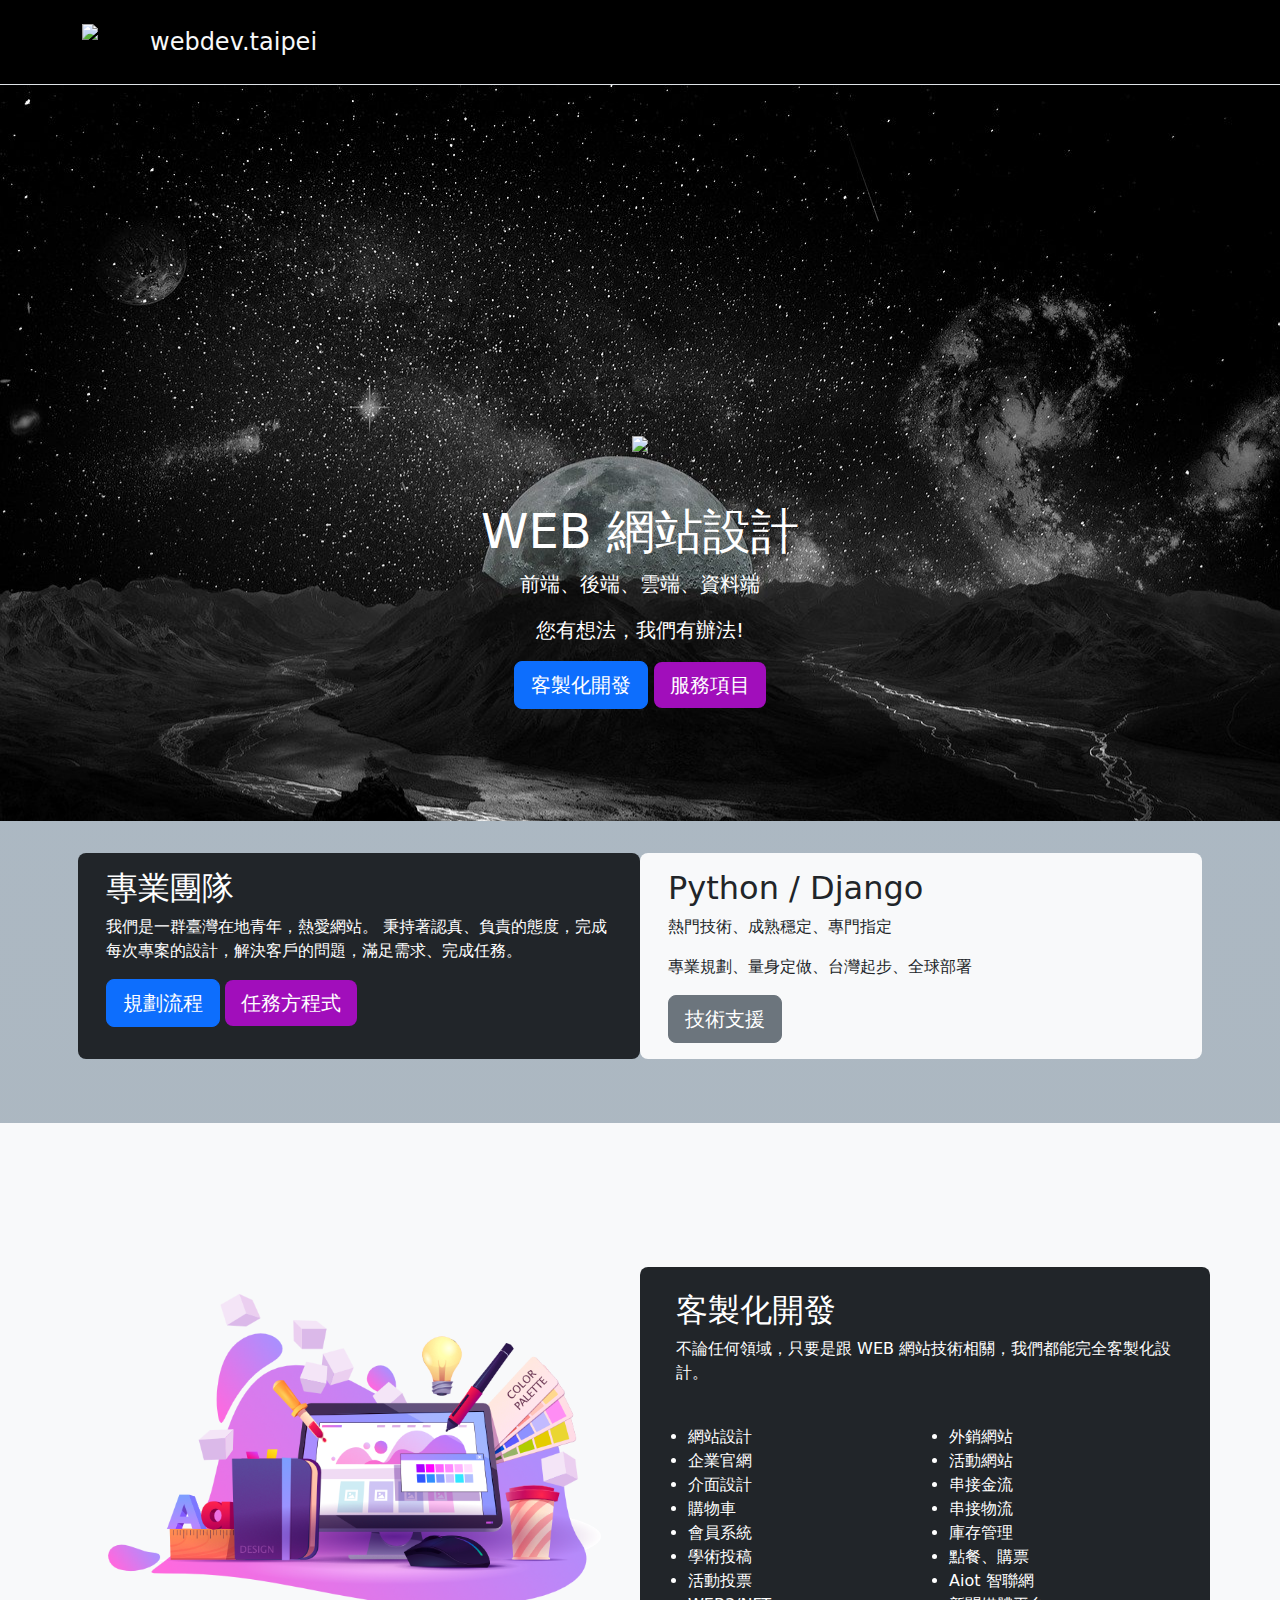
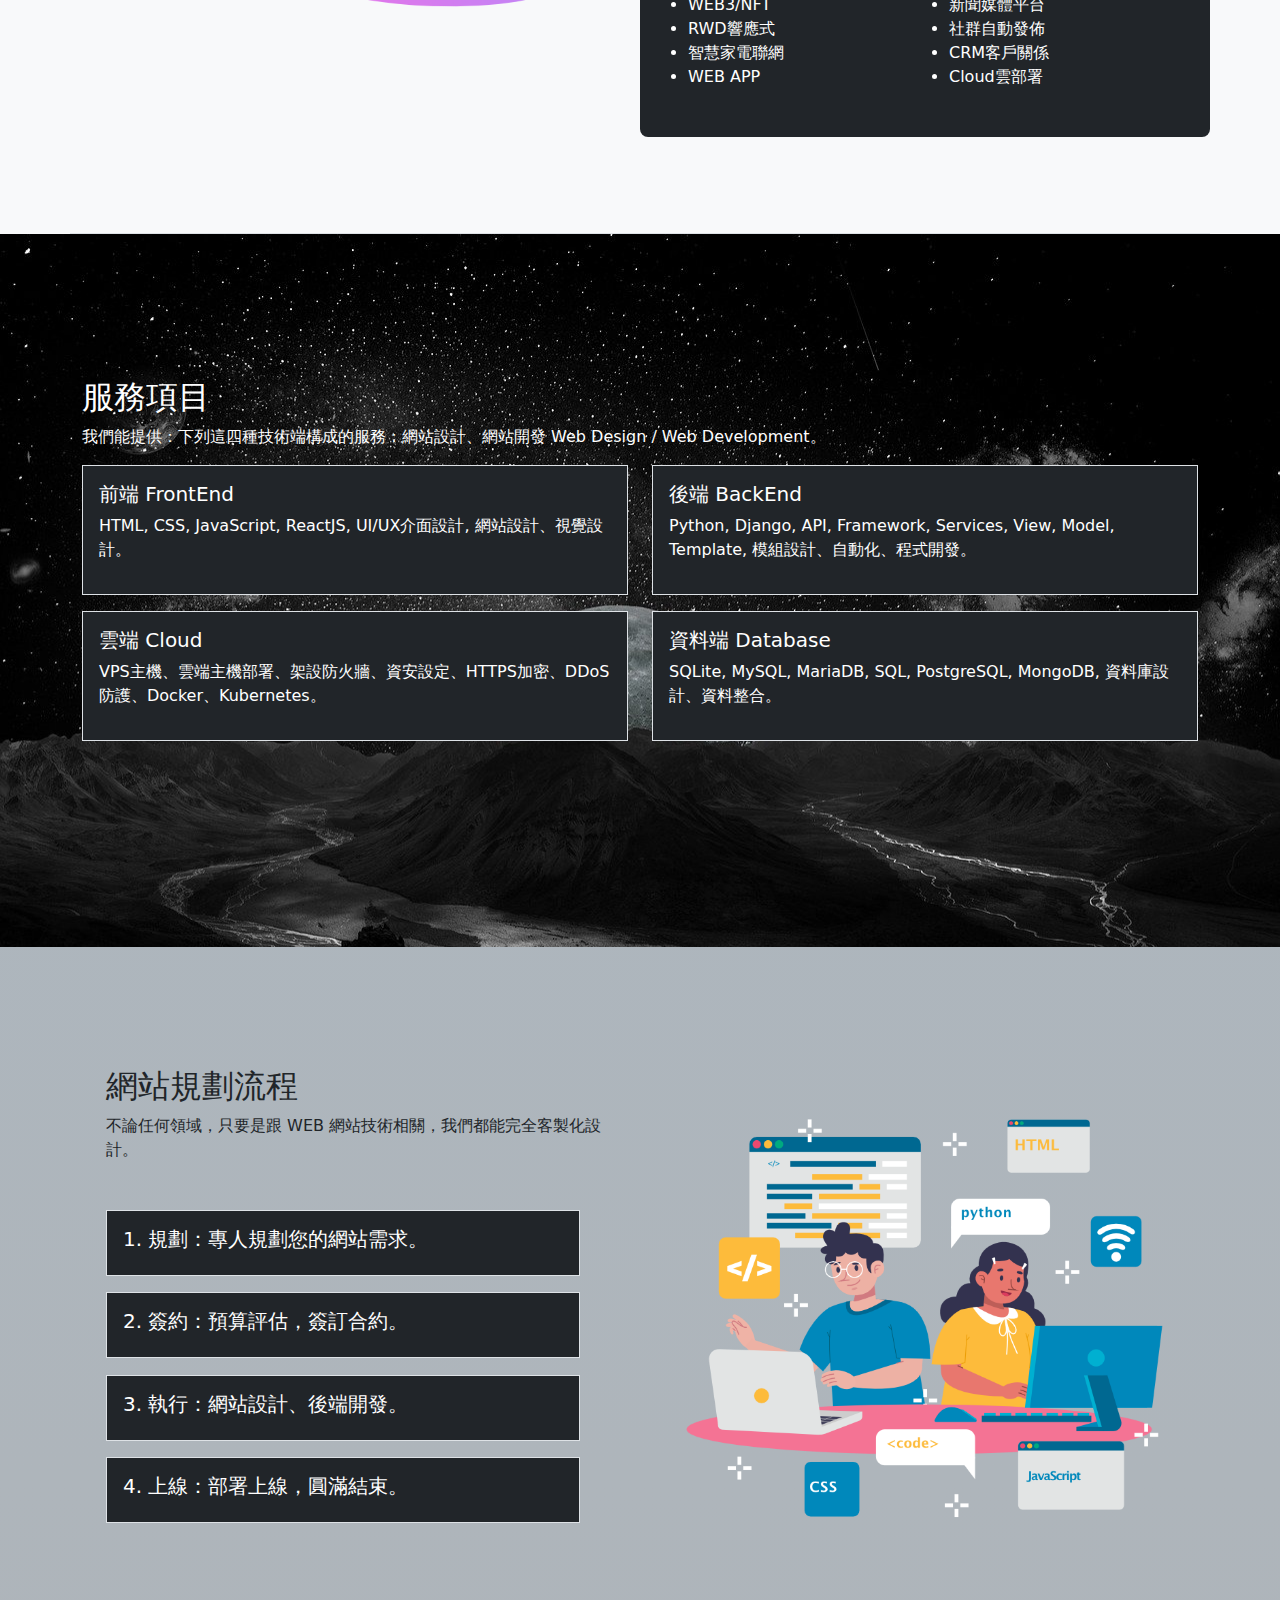
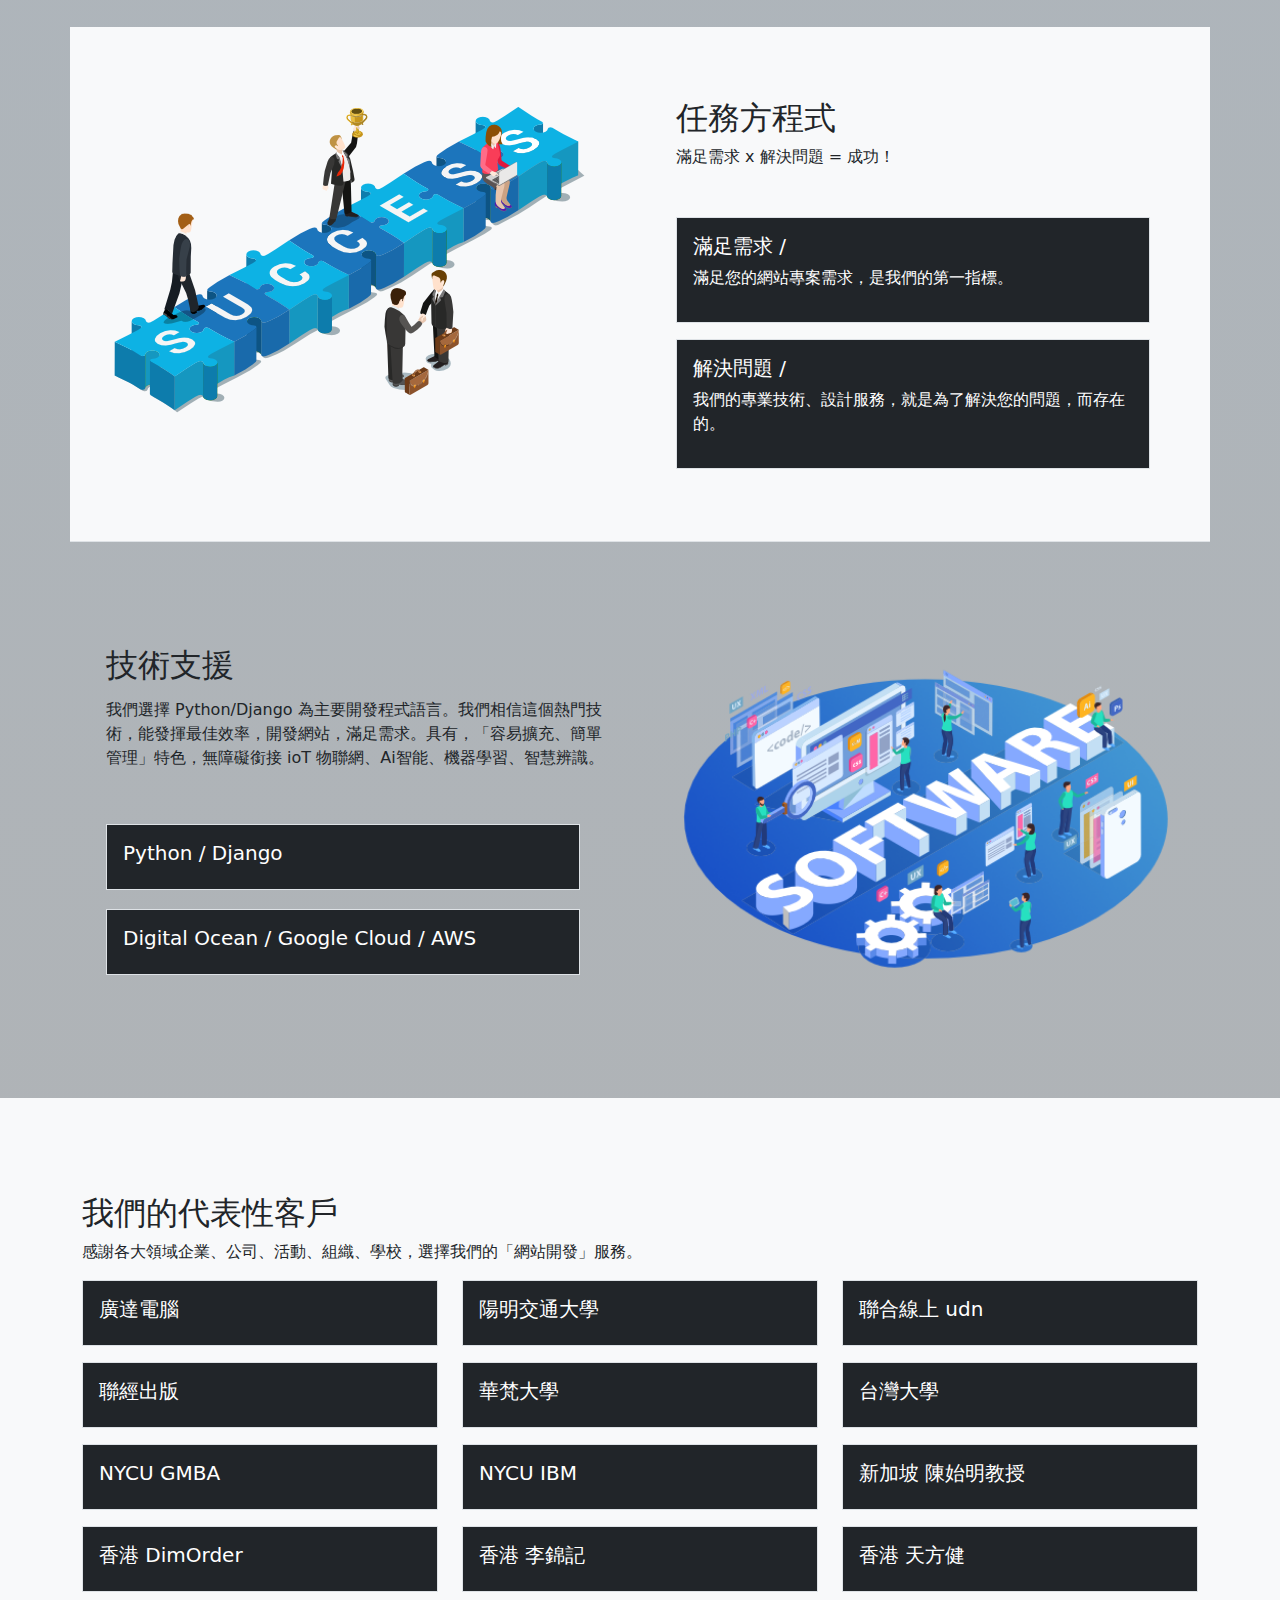
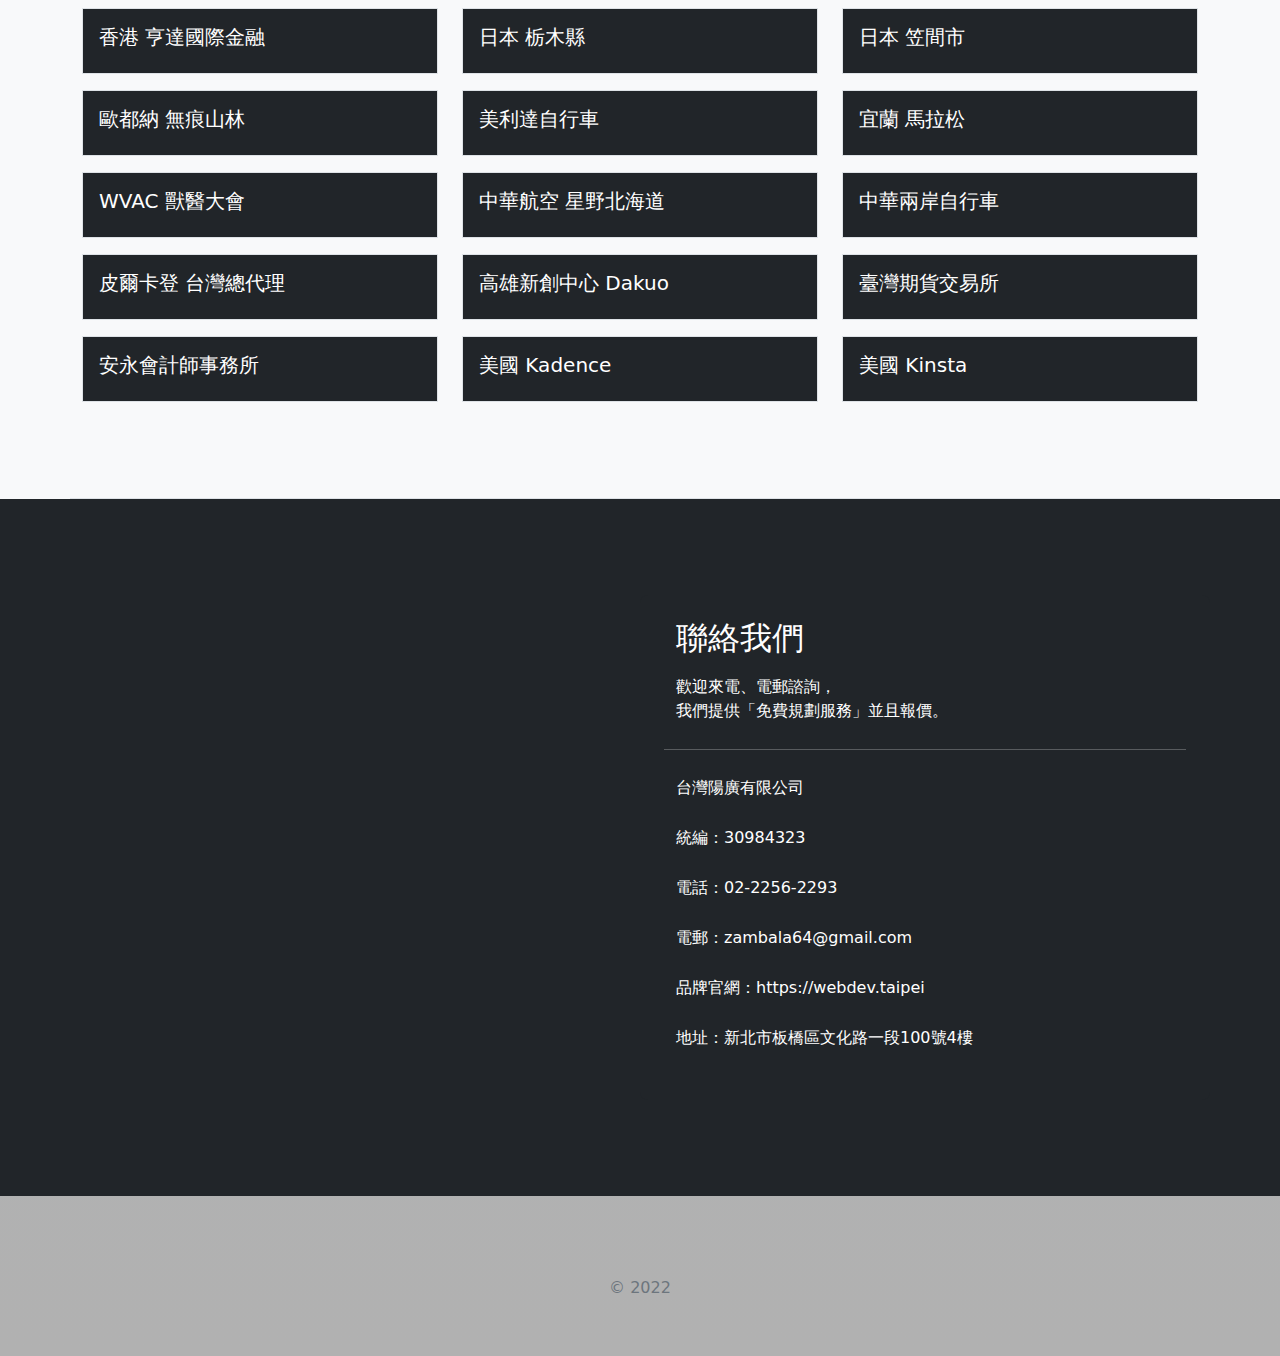
==== index copy.html @ ecb78aa6 "test" ====
<!DOCTYPE html>
<html lang="en">

<head>
    <meta charset="utf-8" />
    <title>Web Design、Web Developement 網站設計、網站開發 | webdev.taipei | 台灣-新北市-板橋區</title>
    <meta name="viewport" content="width=device-width, initial-scale=1.0">
    <meta content="網站設計：前端、後端、雲端、資料端。我們是一群臺灣在地青年，熱愛網站。 秉持著認真、負責的態度，完成每次專案的設計，解決客戶的問題，滿足需求、完成任務。" name="description" />
    <meta content="webdev.taipei" name="James Lai" />
    <!-- App favicon -->
    <link rel="shortcut icon" href="images/favicon.ico">
    <link rel="apple-touch-icon" sizes="180x180" href="image/apple-touch-icon.png">
    <link rel="icon" type="image/png" sizes="32x32" href="image/favicon-32x32.png">
    <link rel="icon" type="image/png" sizes="16x16" href="image/favicon-16x16.png">
    <link rel="manifest" href="site.webmanifest">
    <link rel="mask-icon" href="safari-pinned-tab.svg" color="#5bbad5">
    <meta name="msapplication-TileColor" content="#da532c">
    <meta name="theme-color" content="#ffffff">

    <!-- third party css -->
    <link href="css/bootstrap.css" rel="stylesheet" type="text/css" />
    <!-- third party css end -->
    <link href="css/custome.css" rel="stylesheet" type="text/css" />

    
</head>

<body class="">
    <!-- Begin page -->
    <div class="">
        <div class="container-fluid bk border-bottom py-4">
          <header class="container text-bg-dark bg-transparent">
            <a href="/" class="d-flex  text-decoration-none">
              <img src="images/w-logo.svg" width="60" />
              <span class="fs-4 text-light ps-2">webdev.taipei</span>
            </a>
          </header>
        </div>
    
        <div class="container-fluid p-0 ">
          <div class="head-bk py-5">
            <div class="py-5 h-100 head-img rounded-3 text-bg-dark bg-transparent mb-3 align-items-center" >         
              <div class="col-md-12 text-center">
                <div style="height:250px ;"></div>
                <img src="images/w-logo.svg" width="260" />
                <h1 class="display-5 fw-normal mt-5">WEB 網站設計</h1>
                <p class="fs-5 ">前端、後端、雲端、資料端</p>
                <p class="fs-5">您有想法，我們有辦法!</p>
                <a class="btn btn-primary btn-lg" type="">客製化開發</a>
                <a class="btn btn-purple btn-lg" type="">服務項目</a>
              </div>
            </div>
          </div>
        </div>
        
        <div class="container pt-3 pb-3">
          <div class="row p-2 mt-2 align-items-md-stretch pb-5">
            <div class="col-md-6 text-bg-dark rounded-3">
              <div class="h-100 p-3 " style="--bs-bg-opacity: .9;">
                <h2 class="fw-light">專業團隊</h2>
                <p>我們是一群臺灣在地青年，熱愛網站。
                  秉持著認真、負責的態度，完成每次專案的設計，解決客戶的問題，滿足需求、完成任務。</p>
                  <a class="btn btn-primary btn-lg" type="">規劃流程</a>
                  <a class="btn btn-purple btn-lg" type="">任務方程式</a>
              </div>
            </div>
            <div class="col-md-6 bg-light rounded-3">
              <div class="h-100 p-3">
                <h2 class="fw-light">Python / Django</h2>
                <p>熱門技術、成熟穩定、專門指定</p>
                <p>專業規劃、量身定做、台灣起步、全球部署</p>
                <a class="btn btn-secondary btn-lg" type="">技術支援</a>
              </div>
            </div>
            
          </div>
        </div>

        <div class="container-fluid bg-light pt-5">
          <div class="container">
            <div class="row align-items-md-stretch border-bottom pt-5 pb-5" style="margin-bottom: 0px;">
              <div class="col-md-6 pt-5 pb-5">
                <div class="h-100 p-4 rounded-3">
                  <img src="images/webdev-taipei-main-image.png" class="img-fluid" />
                </div>
              </div>
              <div class="col-md-6 pt-5 pb-5">
                <div class="h-100 p-4 text-bg-dark rounded-3 row">
                  <h2 class="text-bg-dark fw-light">客製化開發</h2>
                  <p>不論任何領域，只要是跟 WEB 網站技術相關，我們都能完全客製化設計。</p>
                  <div class="col-6 p-4">
                    <ul class="list-group">
                      <li>網站設計</li>
                      <li>企業官網</li>
                      <li>介面設計</li>
                      <li>購物車</li>
                      <li>會員系統</li>
                      <li>學術投稿</li>
                      <li>活動投票</li>
                      <li>WEB3/NFT</li>
                      <li>RWD響應式</li>
                      <li>智慧家電聯網</li>
                      <li>WEB APP</li>
                    </ul>
                  </div>
                  <div class="col-6 p-4">
                    <ul class="list-group">
                      <li>外銷網站</li>
                      <li>活動網站</li>
                      <li>串接金流</li>
                      <li>串接物流</li>
                      <li>庫存管理</li>
                      <li>點餐、購票</li>
                      <li>Aiot 智聯網</li>
                      <li>新聞媒體平台</li>
                      <li>社群自動發佈</li>
                      <li>CRM客戶關係</li>
                      <li>Cloud雲部署</li>
                    </ul>
                  </div>
                </div>
              </div>
            </div>
          </div>
        </div>

        <div class="container-fluid bk2">
          <div class="container pb-5 pt-5">
            <div class="row align-items-md-stretch pb-5" style="margin-bottom: 110px;">
              <div class="text-bg-dark pt-5 bg-transparent">
                <h2 class="mt-5 fw-light">服務項目</h2>
                <p>我們能提供：下列這四種技術端構成的服務：網站設計、網站開發 Web Design / Web Development。</p>
                <div class="row gy-3">
                  <div class="col-md-6">
                  <div class="p-3 border text-bg-dark">
                    <h5 class="fw-light">前端 FrontEnd</h5>
                    <p class="">HTML, CSS, JavaScript,
                      ReactJS, UI/UX介面設計,
                      網站設計、視覺設計。</p>
                  </div>
                  </div>
                  <div class="col-md-6">
                    <div class="p-3 border text-bg-dark">
                    <h5 class="fw-light">後端 BackEnd</h5>
                    <p class="">Python, Django, API, Framework, Services, View, Model, Template, 模組設計、自動化、程式開發。</p>
                    </div>
                  </div>
                  <div class="col-md-6">
                    <div class="p-3 border text-bg-dark">
                    <h5 class="fw-light">雲端 Cloud</h5>
                    <p class="">VPS主機、雲端主機部署、架設防火牆、資安設定、HTTPS加密、DDoS防護、Docker、Kubernetes。</p>
                    </div>
                  </div>
                  <div class="col-md-6">
                    <div class="p-3 border text-bg-dark">
                    <h5 class="fw-light">資料端 Database</h5>
                    <p class="">SQLite, MySQL, MariaDB, SQL, PostgreSQL, MongoDB, 資料庫設計、資料整合。</p>
                    </div>
                  </div>
                </div>
                
              </div>
              
            </div>
          </div>
        </div>

        <div class="container pt-5">
          <div class="row align-items-md-stretch  mt-5" style="margin-bottom: 80px;">
            <div class="col-md-6  ">
              <div class="h-100 p-4 bg-transparent rounded-3 row">
                <h2 class="fw-light">網站規劃流程</h2>
                <p>不論任何領域，只要是跟 WEB 網站技術相關，我們都能完全客製化設計。</p>
                <div class="row gy-3">
                  <div class="col-12">
                  <div class="p-3 border text-bg-dark">
                    <h5 class="">1. 規劃：專人規劃您的網站需求。</h5>
                  </div>
                  </div>
                  <div class="col-12">
                    <div class="p-3 border text-bg-dark">
                    <h5 class="">2. 簽約：預算評估，簽訂合約。</h5>
                    </div>
                  </div>
                  <div class="col-12">
                    <div class="p-3 border text-bg-dark">
                    <h5 class="">3. 執行：網站設計、後端開發。</h5>
                    </div>
                  </div>
                  <div class="col-12">
                    <div class="p-3 border text-bg-dark">
                    <h5 class="">4. 上線：部署上線，圓滿結束。</h5>
                    </div>
                  </div>
                </div>
              </div>
            </div>
            <div class="col-md-6 pt-5 ">
              <div class=" p-4 rounded-3 row">
                <img src="images/process.png" class="img-fluid" />
              </div>
            </div>
          </div>
        </div>

        <div class="container bg-light">
          <div class="row align-items-md-stretch border-bottom  " style="margin-bottom: 80px;">
            <div class="col-md-6 pt-5 pb-5">
              <div class="h-100 p-4 rounded-3">
                <img src="images/success.png" class="img-fluid" />
                
              </div>
            </div>
            <div class="col-md-6 pt-5 pb-5">
              <div class="h-100 p-4 bg-transparent rounded-3 row">
                <h2 class="fw-light">任務方程式</h2>
                <p>滿足需求 x 解決問題 = 成功！</p>
                <div class="row gy-3">
                  <div class="col-12">
                  <div class="p-3 border text-bg-dark">
                    <h5 class="">滿足需求 /</h5>
                    <p>滿足您的網站專案需求，是我們的第一指標。</p>
                  </div>
                  </div>
                  <div class="col-12">
                    <div class="p-3 border text-bg-dark">
                      <h5 class="">解決問題 /</h5>
                      <p>我們的專業技術、設計服務，就是為了解決您的問題，而存在的。</p>
                    </div>
                  </div>
                  
                </div>
                
              </div>
            </div>
          </div>
        </div>

        <div class="container">
          <div class="row align-items-md-stretch pb-5" style="margin-bottom: 0px;">
            <div class="col-md-6  ">
              <div class="h-100 p-4 bg-transparent rounded-3 row">
                <h2 class="fw-light ">技術支援</h2>
                <p>我們選擇 Python/Django 為主要開發程式語言。我們相信這個熱門技術，能發揮最佳效率，開發網站，滿足需求。具有，「容易擴充、簡單管理」特色，無障礙銜接 ioT 物聯網、Ai智能、機器學習、智慧辨識。</p>
                <div class="row gy-3">
                  <div class="col-12">
                  <div class="p-3 border text-bg-dark">
                    <h5 class="">Python / Django</h5>
                  </div>
                  </div>
                  <div class="col-12">
                    <div class="p-3 border text-bg-dark">
                    <h5 class="">Digital Ocean / Google Cloud / AWS</h5>
                    </div>
                  </div>
                </div>
              </div>
            </div>
            <div class="col-md-6">
              <div class="h-100 p-4 rounded-3 row">
                <img src="images/app.png" class="img-fluid" />
              </div>
            </div>
          </div>
        </div>

        <div class="container-fluid bg-light">
          <div class="container">
            <div class="row align-items-md-stretch border-bottom mt-5 pt-5 pb-5" style="margin-bottom: 0px;">
              <div class="pt-5 pb-5">
                <h2 class="fw-light">我們的代表性客戶</h2>
                <p>感謝各大領域企業、公司、活動、組織、學校，選擇我們的「網站開發」服務。</p>
                <div class="row gy-3">
                  <div class="col-md-4">
                  <div class="p-3 border text-bg-dark">
                    <h5 class="fw-light">廣達電腦</h5>
                  </div>
                  </div>
                  <div class="col-md-4">
                    <div class="p-3 border text-bg-dark">
                    <h5 class="fw-light">陽明交通大學</h5>
                    </div>
                  </div>
                  <div class="col-md-4">
                    <div class="p-3 border text-bg-dark">
                    <h5 class="fw-light">聯合線上 udn</h5>
                    </div>
                  </div>
                  <div class="col-md-4">
                    <div class="p-3 border text-bg-dark">
                    <h5 class="fw-light">聯經出版</h5>
                    </div>
                  </div>
                  <div class="col-md-4">
                    <div class="p-3 border text-bg-dark">
                    <h5 class="fw-light">華梵大學</h5>
                    </div>
                  </div>
                  <div class="col-md-4">
                    <div class="p-3 border text-bg-dark">
                    <h5 class="fw-light">台灣大學</h5>
                    </div>
                  </div>
                  <div class="col-md-4">
                    <div class="p-3 border text-bg-dark">
                    <h5 class="fw-light">NYCU GMBA</h5>
                    </div>
                  </div>
                  <div class="col-md-4">
                    <div class="p-3 border text-bg-dark">
                    <h5 class="fw-light">NYCU IBM</h5>
                    </div>
                  </div>
                  <div class="col-md-4">
                    <div class="p-3 border text-bg-dark">
                    <h5 class="fw-light">新加坡 陳始明教授</h5>
                    </div>
                  </div>
                  <div class="col-md-4">
                    <div class="p-3 border text-bg-dark">
                    <h5 class="fw-light">香港 DimOrder</h5>
                    </div>
                  </div>
                  <div class="col-md-4">
                    <div class="p-3 border text-bg-dark">
                    <h5 class="fw-light">香港 李錦記</h5>
                    </div>
                  </div>
                  <div class="col-md-4">
                    <div class="p-3 border text-bg-dark">
                    <h5 class="fw-light">香港 天方健</h5>
                    </div>
                  </div>
                  <div class="col-md-4">
                    <div class="p-3 border text-bg-dark">
                    <h5 class="fw-light">香港 亨達國際金融</h5>
                    </div>
                  </div>
                  <div class="col-md-4">
                    <div class="p-3 border text-bg-dark">
                    <h5 class="fw-light">日本 栃木縣</h5>
                    </div>
                  </div>
                  <div class="col-md-4">
                    <div class="p-3 border text-bg-dark">
                    <h5 class="fw-light">日本 笠間市</h5>
                    </div>
                  </div>
                  <div class="col-md-4">
                    <div class="p-3 border text-bg-dark">
                    <h5 class="fw-light">歐都納 無痕山林</h5>
                    </div>
                  </div>
                  <div class="col-md-4">
                    <div class="p-3 border text-bg-dark">
                    <h5 class="fw-light">美利達自行車</h5>
                    </div>
                  </div>
                  <div class="col-md-4">
                    <div class="p-3 border text-bg-dark">
                    <h5 class="fw-light">宜蘭 馬拉松</h5>
                    </div>
                  </div>
                  <div class="col-md-4">
                    <div class="p-3 border text-bg-dark">
                    <h5 class="fw-light">WVAC 獸醫大會</h5>
                    </div>
                  </div>
                  <div class="col-md-4">
                    <div class="p-3 border text-bg-dark">
                    <h5 class="fw-light">中華航空 星野北海道</h5>
                    </div>
                  </div>
                  <div class="col-md-4">
                    <div class="p-3 border text-bg-dark">
                    <h5 class="fw-light">中華兩岸自行車</h5>
                    </div>
                  </div>
                  <div class="col-md-4">
                    <div class="p-3 border text-bg-dark">
                    <h5 class="fw-light">皮爾卡登 台灣總代理</h5>
                    </div>
                  </div>
                  <div class="col-md-4">
                    <div class="p-3 border text-bg-dark">
                    <h5 class="fw-light">高雄新創中心 Dakuo</h5>
                    </div>
                  </div>
                  <div class="col-md-4">
                    <div class="p-3 border text-bg-dark">
                    <h5 class="fw-light">臺灣期貨交易所</h5>
                    </div>
                  </div>
                  <div class="col-md-4">
                    <div class="p-3 border text-bg-dark">
                    <h5 class="fw-light">安永會計師事務所</h5>
                    </div>
                  </div>
                  <div class="col-md-4">
                    <div class="p-3 border text-bg-dark">
                    <h5 class="fw-light">美國 Kadence</h5>
                    </div>
                  </div>
                  <div class="col-md-4">
                    <div class="p-3 border text-bg-dark">
                    <h5 class="fw-light">美國 Kinsta</h5>
                    </div>
                  </div>

                </div>
              </div>
              
            </div>
          </div>
        </div>

        <div class="container-fluid bg-dark ">
          <div class="container pt-5">
            <div class="row align-items-md-stretch pt-5 pb-5" style="margin-bottom: 80px;">
              <div class="col-md-6 pb-5">
                <div class="h-100 p-4 rounded-3">
                  <iframe src="https://www.google.com/maps/embed?pb=!1m18!1m12!1m3!1d7231.019329093031!2d121.45959756298215!3d25.016772212260022!2m3!1f0!2f0!3f0!3m2!1i1024!2i768!4f13.1!3m3!1m2!1s0x0%3A0x857e9217cb92c6e9!2sKarma.Taipei%20-%20Web%20Design!5e0!3m2!1sen!2stw!4v1661696825927!5m2!1sen!2stw" width="100%" height="450" style="border:0;" allowfullscreen="" loading="lazy" referrerpolicy="no-referrer-when-downgrade"></iframe>
                  
                  
                </div>
              </div>
              <div class="col-md-6 pb-5">
                <div class="h-100 p-4 text-bg-dark rounded-3 row">
                  <h2 class=" fw-light">聯絡我們</h2>
                  <p>歡迎來電、電郵諮詢，<br />我們提供「免費規劃服務」並且報價。</p>
                  <hr />
                  <p>台灣陽廣有限公司</p>
                  <p>統編：30984323</p>
                  
                  <p>電話：02-2256-2293</p>
                  <p>電郵：zambala64@gmail.com</p>
                  <p>品牌官網：https://webdev.taipei</p>
                  <p>地址：新北市板橋區文化路一段100號4樓</p>
                  
                  
                </div>
              </div>
            </div>
            
          </div>
        </div>
        
        <footer class="pb-2 mb-5 text-muted text-center ">
          &copy; 2022
        </footer>
        
    </div>
    <!-- END wrapper -->

    <!-- bundle -->
    <script src="js/bootstrap.bundle.min.js"></script>

</body>
</html>
---- css/custome.css ----
html,body {}
html{overflow-x:hidden;} 

body {
    font-size: 16px;
    background: linear-gradient(to top, #b1b1b1 0%, #abb9c5 100%);
}

test {

    background: #000000;
    background: linear-gradient(to top, #020522 0%, #04024600 100%);
}

.bk {
    background: #000000;
    
    background-size: cover;
    background-position: top center;
    background-repeat: no-repeat;
    
}

.bk2 {
    background-image: url('../images/moon-gfdb4b2421_1280.jpg');
    background-size: cover;
    background-position: top center;
    background-repeat: no-repeat;
    
    
}


.head-bk {
    background-image: url('../images/moon-gfdb4b2421_1280.jpg');
    background-size: cover;
    background-position: top center;
    background-repeat: no-repeat;
}

.head-imgs {
    background-image: url('../images/headimg-02s.jpg');
    background-size: cover;
    background-position: center;
}



.btn-purple {
    background-color: rgb(161, 14, 187);
    border: rgb(161, 14, 187);
    color: #fff;
}
.btn-purple:hover{
    background-color: rgb(124, 9, 147);
    color: #fff;
}
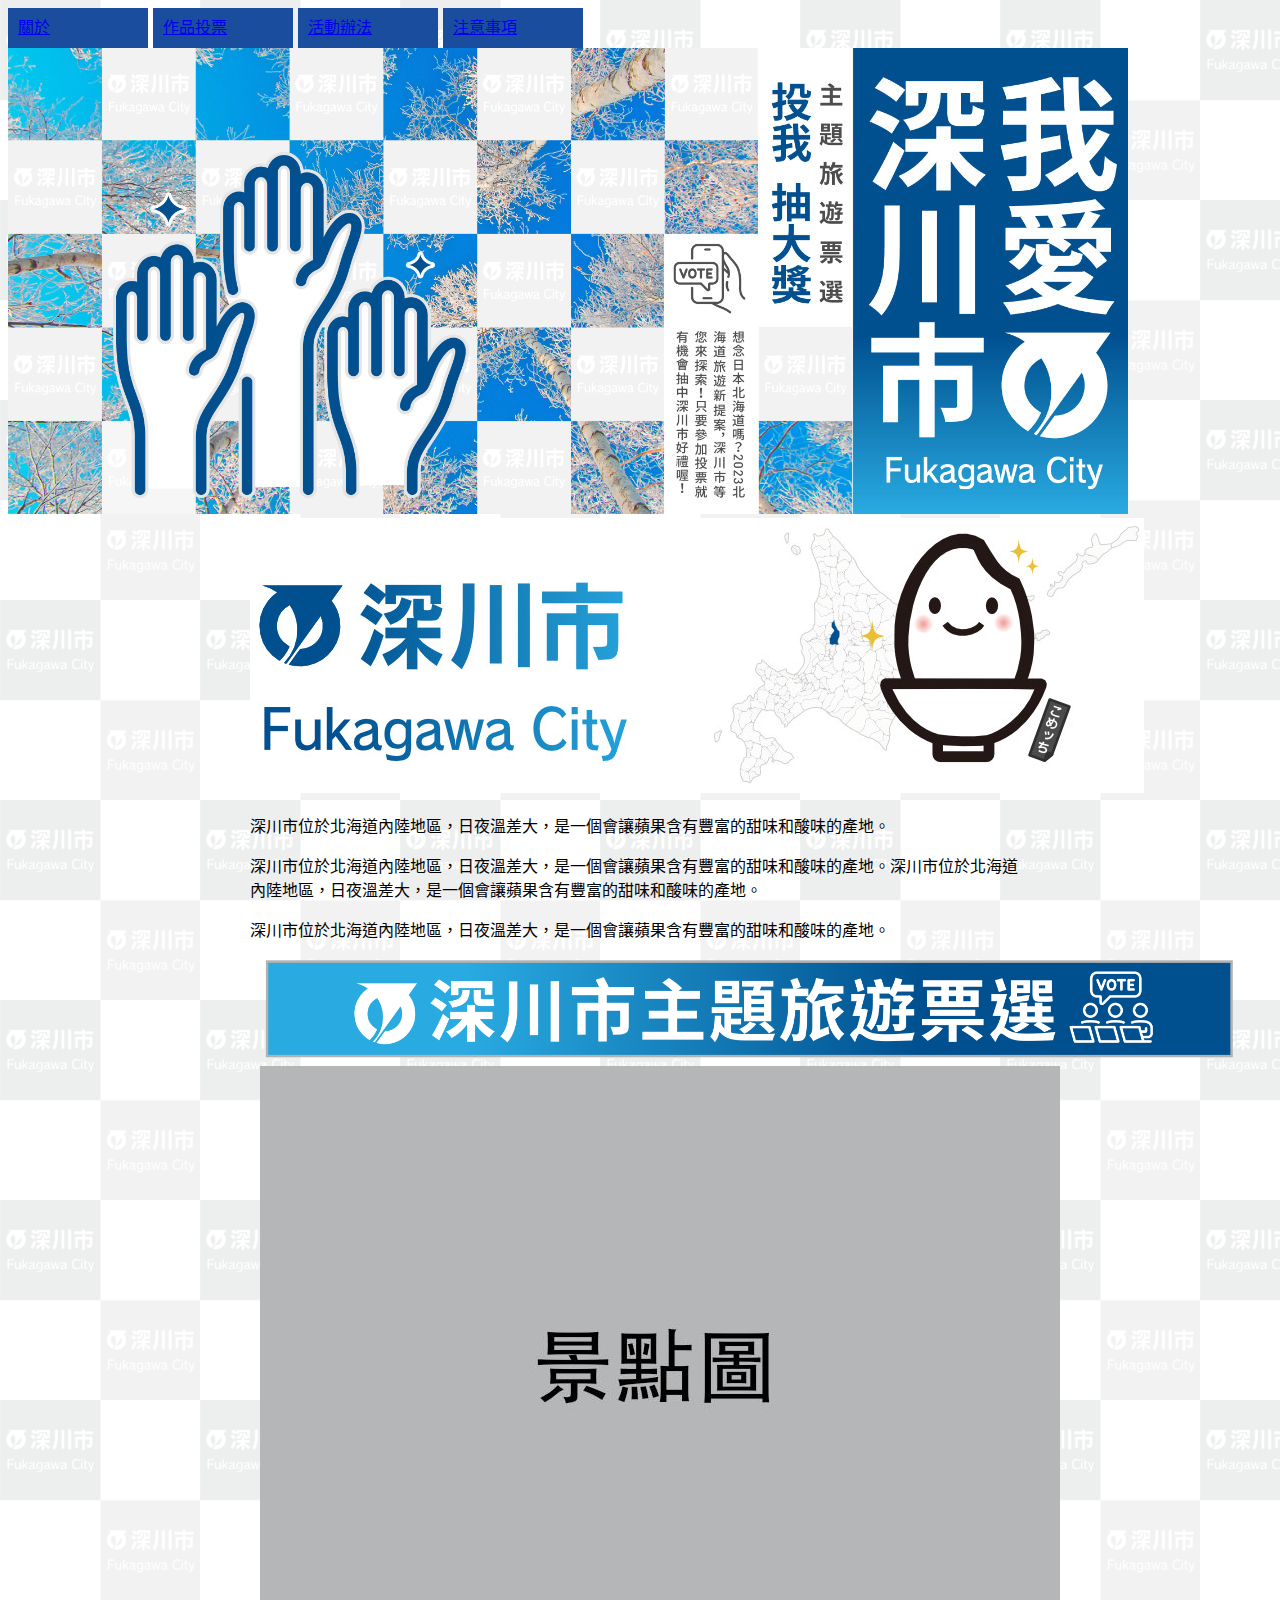
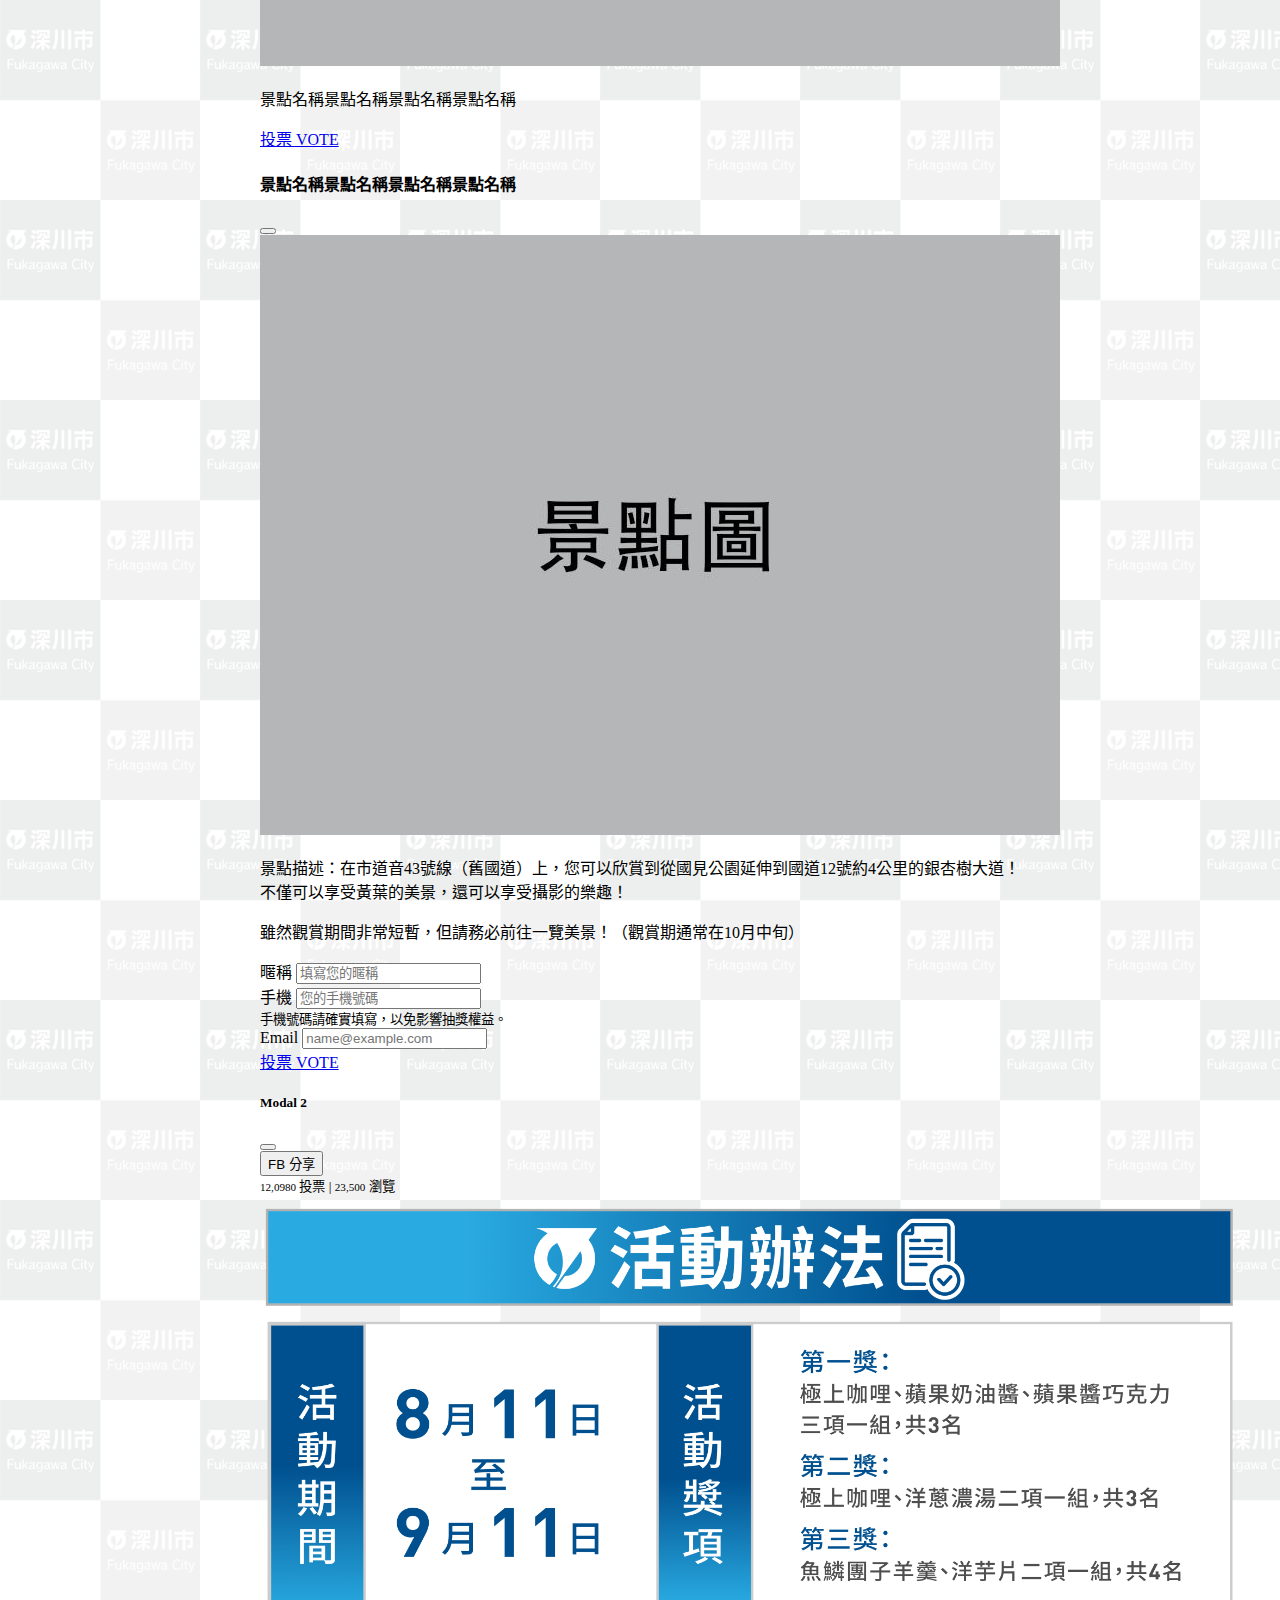
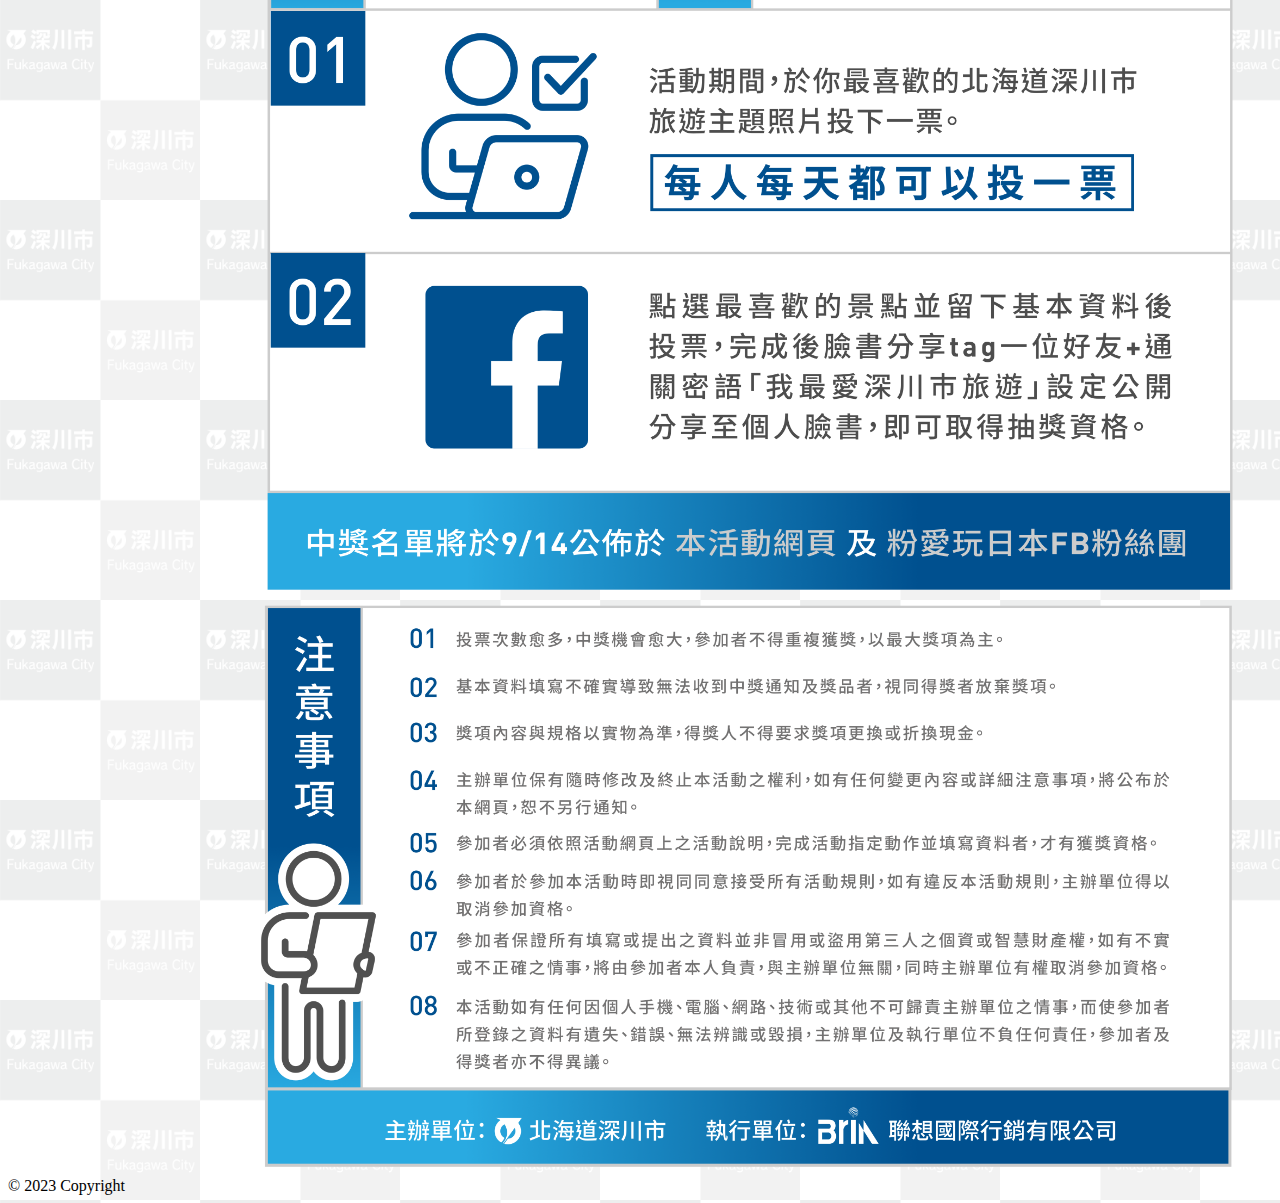
==== commit 90962180: "sencend" ====
--- a/index copy.html
+++ b/index copy.html
@@ -1,460 +1,255 @@
-
 <!DOCTYPE html>
-<html lang="en">
-
+<html lang="zh-TW">
 <head>
-    <meta charset="utf-8" />
-    <title>Web Design、Web Developement 網站設計、網站開發 | webdev.taipei | 台灣-新北市-板橋區</title>
-    <meta name="viewport" content="width=device-width, initial-scale=1.0">
-    <meta content="網站設計：前端、後端、雲端、資料端。我們是一群臺灣在地青年，熱愛網站。 秉持著認真、負責的態度，完成每次專案的設計，解決客戶的問題，滿足需求、完成任務。" name="description" />
-    <meta content="webdev.taipei" name="James Lai" />
-    <!-- App favicon -->
-    <link rel="shortcut icon" href="images/favicon.ico">
-    <link rel="apple-touch-icon" sizes="180x180" href="image/apple-touch-icon.png">
-    <link rel="icon" type="image/png" sizes="32x32" href="image/favicon-32x32.png">
-    <link rel="icon" type="image/png" sizes="16x16" href="image/favicon-16x16.png">
-    <link rel="manifest" href="site.webmanifest">
-    <link rel="mask-icon" href="safari-pinned-tab.svg" color="#5bbad5">
-    <meta name="msapplication-TileColor" content="#da532c">
-    <meta name="theme-color" content="#ffffff">
-
-    <!-- third party css -->
-    <link href="css/bootstrap.css" rel="stylesheet" type="text/css" />
-    <!-- third party css end -->
-    <link href="css/custome.css" rel="stylesheet" type="text/css" />
-
-    
+  <meta charset="utf-8" />
+  <title></title>  
+  <meta name="viewport" content="width=device-width, initial-scale=1">
+  <meta content="" name="description" />
+  <meta content="webdev.taipei" name="James Lai" />
+  <meta property="og:title" content="" />
+  <meta property="og:image" content="https://webdev.taipei/fukagawavote/images/fukagawa-social-image.jpg" />
+  <meta property="og:description" content="" />
+  <meta property="og:url" content="https://webdev.taipei/fukagawavote/" />
+  <meta property="og:image:width" content="1200" />
+  <meta property="og:image:height" content="627" />
+  <!-- TYPE BELOW IS PROBABLY: 'website' or 'article' or look on https://ogp.me/#types -->
+  <meta property="og:type" content="website" />
+  <!-- App favicon -->
+  <link rel="shortcut icon" href="images/logo-w-favicon.svg">
+  <meta name="theme-color" content="#000000">
+  
+  <link href="https://cdn.jsdelivr.net/npm/bootstrap@5.3.1/dist/css/bootstrap.min.css" rel="stylesheet" integrity="sha384-4bw+/aepP/YC94hEpVNVgiZdgIC5+VKNBQNGCHeKRQN+PtmoHDEXuppvnDJzQIu9" crossorigin="anonymous">
+
+  <!-- third party css end -->
+  <link href="css/custome.css" rel="stylesheet" type="text/css" />
+
+  <!-- Google tag (gtag.js) -->
+  <script async src="https://www.googletagmanager.com/gtag/js?id=329266982"></script>
+  <script>
+    window.dataLayer = window.dataLayer || [];
+    function gtag(){window.dataLayer.push(arguments);}
+    gtag('js', new Date());
+
+    gtag('config', '329266982');
+  </script>
 </head>
 
 <body class="">
-    <!-- Begin page -->
+    <!-- wrapper -->
     <div class="">
-        <div class="container-fluid bk border-bottom py-4">
-          <header class="container text-bg-dark bg-transparent">
-            <a href="/" class="d-flex  text-decoration-none">
-              <img src="images/w-logo.svg" width="60" />
-              <span class="fs-4 text-light ps-2">webdev.taipei</span>
-            </a>
+        <!-- Top Menu -->
+        <div class="container-fluid  pt-2 mt-5">
+          <header class="container p-1">
+              <div class="row p-0">
+                <div class="col p-0">
+                  <a href="#contact" class="text-light text-decoration-none top-menu text-center">關於</a>
+                  <a href="#contact" class="text-light text-decoration-none top-menu text-center">作品投票</a>
+                  <a href="#contact" class="text-light text-decoration-none top-menu text-center">活動辦法</a>
+                  <a href="#contact" class="text-light text-decoration-none top-menu text-center">注意事項</a>
+                </div>
+              </div>
           </header>
         </div>
-    
+        <!-- Banner -->
         <div class="container-fluid p-0 ">
-          <div class="head-bk py-5">
-            <div class="py-5 h-100 head-img rounded-3 text-bg-dark bg-transparent mb-3 align-items-center" >         
+            <div class="h-100 head-img rounded-3 mb-3 align-items-center" >         
               <div class="col-md-12 text-center">
-                <div style="height:250px ;"></div>
-                <img src="images/w-logo.svg" width="260" />
-                <h1 class="display-5 fw-normal mt-5">WEB 網站設計</h1>
-                <p class="fs-5 ">前端、後端、雲端、資料端</p>
-                <p class="fs-5">您有想法，我們有辦法!</p>
-                <a class="btn btn-primary btn-lg" type="">客製化開發</a>
-                <a class="btn btn-purple btn-lg" type="">服務項目</a>
-              </div>
-            </div>
-          </div>
+                <img src="images/banner.jpg"  class="img-fluid" />
+              </div>
+            </div>
         </div>
-        
-        <div class="container pt-3 pb-3">
-          <div class="row p-2 mt-2 align-items-md-stretch pb-5">
-            <div class="col-md-6 text-bg-dark rounded-3">
-              <div class="h-100 p-3 " style="--bs-bg-opacity: .9;">
-                <h2 class="fw-light">專業團隊</h2>
-                <p>我們是一群臺灣在地青年，熱愛網站。
-                  秉持著認真、負責的態度，完成每次專案的設計，解決客戶的問題，滿足需求、完成任務。</p>
-                  <a class="btn btn-primary btn-lg" type="">規劃流程</a>
-                  <a class="btn btn-purple btn-lg" type="">任務方程式</a>
-              </div>
-            </div>
-            <div class="col-md-6 bg-light rounded-3">
-              <div class="h-100 p-3">
-                <h2 class="fw-light">Python / Django</h2>
-                <p>熱門技術、成熟穩定、專門指定</p>
-                <p>專業規劃、量身定做、台灣起步、全球部署</p>
-                <a class="btn btn-secondary btn-lg" type="">技術支援</a>
-              </div>
-            </div>
-            
-          </div>
-        </div>
-
-        <div class="container-fluid bg-light pt-5">
-          <div class="container">
-            <div class="row align-items-md-stretch border-bottom pt-5 pb-5" style="margin-bottom: 0px;">
-              <div class="col-md-6 pt-5 pb-5">
-                <div class="h-100 p-4 rounded-3">
-                  <img src="images/webdev-taipei-main-image.png" class="img-fluid" />
-                </div>
-              </div>
-              <div class="col-md-6 pt-5 pb-5">
-                <div class="h-100 p-4 text-bg-dark rounded-3 row">
-                  <h2 class="text-bg-dark fw-light">客製化開發</h2>
-                  <p>不論任何領域，只要是跟 WEB 網站技術相關，我們都能完全客製化設計。</p>
-                  <div class="col-6 p-4">
-                    <ul class="list-group">
-                      <li>網站設計</li>
-                      <li>企業官網</li>
-                      <li>介面設計</li>
-                      <li>購物車</li>
-                      <li>會員系統</li>
-                      <li>學術投稿</li>
-                      <li>活動投票</li>
-                      <li>WEB3/NFT</li>
-                      <li>RWD響應式</li>
-                      <li>智慧家電聯網</li>
-                      <li>WEB APP</li>
-                    </ul>
-                  </div>
-                  <div class="col-6 p-4">
-                    <ul class="list-group">
-                      <li>外銷網站</li>
-                      <li>活動網站</li>
-                      <li>串接金流</li>
-                      <li>串接物流</li>
-                      <li>庫存管理</li>
-                      <li>點餐、購票</li>
-                      <li>Aiot 智聯網</li>
-                      <li>新聞媒體平台</li>
-                      <li>社群自動發佈</li>
-                      <li>CRM客戶關係</li>
-                      <li>Cloud雲部署</li>
-                    </ul>
-                  </div>
-                </div>
-              </div>
-            </div>
-          </div>
-        </div>
-
-        <div class="container-fluid bk2">
-          <div class="container pb-5 pt-5">
-            <div class="row align-items-md-stretch pb-5" style="margin-bottom: 110px;">
-              <div class="text-bg-dark pt-5 bg-transparent">
-                <h2 class="mt-5 fw-light">服務項目</h2>
-                <p>我們能提供：下列這四種技術端構成的服務：網站設計、網站開發 Web Design / Web Development。</p>
-                <div class="row gy-3">
-                  <div class="col-md-6">
-                  <div class="p-3 border text-bg-dark">
-                    <h5 class="fw-light">前端 FrontEnd</h5>
-                    <p class="">HTML, CSS, JavaScript,
-                      ReactJS, UI/UX介面設計,
-                      網站設計、視覺設計。</p>
-                  </div>
-                  </div>
-                  <div class="col-md-6">
-                    <div class="p-3 border text-bg-dark">
-                    <h5 class="fw-light">後端 BackEnd</h5>
-                    <p class="">Python, Django, API, Framework, Services, View, Model, Template, 模組設計、自動化、程式開發。</p>
-                    </div>
-                  </div>
-                  <div class="col-md-6">
-                    <div class="p-3 border text-bg-dark">
-                    <h5 class="fw-light">雲端 Cloud</h5>
-                    <p class="">VPS主機、雲端主機部署、架設防火牆、資安設定、HTTPS加密、DDoS防護、Docker、Kubernetes。</p>
-                    </div>
-                  </div>
-                  <div class="col-md-6">
-                    <div class="p-3 border text-bg-dark">
-                    <h5 class="fw-light">資料端 Database</h5>
-                    <p class="">SQLite, MySQL, MariaDB, SQL, PostgreSQL, MongoDB, 資料庫設計、資料整合。</p>
-                    </div>
-                  </div>
-                </div>
-                
-              </div>
-              
-            </div>
-          </div>
-        </div>
-
-        <div class="container pt-5">
-          <div class="row align-items-md-stretch  mt-5" style="margin-bottom: 80px;">
-            <div class="col-md-6  ">
-              <div class="h-100 p-4 bg-transparent rounded-3 row">
-                <h2 class="fw-light">網站規劃流程</h2>
-                <p>不論任何領域，只要是跟 WEB 網站技術相關，我們都能完全客製化設計。</p>
-                <div class="row gy-3">
-                  <div class="col-12">
-                  <div class="p-3 border text-bg-dark">
-                    <h5 class="">1. 規劃：專人規劃您的網站需求。</h5>
-                  </div>
-                  </div>
-                  <div class="col-12">
-                    <div class="p-3 border text-bg-dark">
-                    <h5 class="">2. 簽約：預算評估，簽訂合約。</h5>
-                    </div>
-                  </div>
-                  <div class="col-12">
-                    <div class="p-3 border text-bg-dark">
-                    <h5 class="">3. 執行：網站設計、後端開發。</h5>
-                    </div>
-                  </div>
-                  <div class="col-12">
-                    <div class="p-3 border text-bg-dark">
-                    <h5 class="">4. 上線：部署上線，圓滿結束。</h5>
-                    </div>
-                  </div>
-                </div>
-              </div>
-            </div>
-            <div class="col-md-6 pt-5 ">
-              <div class=" p-4 rounded-3 row">
-                <img src="images/process.png" class="img-fluid" />
-              </div>
-            </div>
-          </div>
-        </div>
-
-        <div class="container bg-light">
-          <div class="row align-items-md-stretch border-bottom  " style="margin-bottom: 80px;">
-            <div class="col-md-6 pt-5 pb-5">
-              <div class="h-100 p-4 rounded-3">
-                <img src="images/success.png" class="img-fluid" />
-                
-              </div>
-            </div>
-            <div class="col-md-6 pt-5 pb-5">
-              <div class="h-100 p-4 bg-transparent rounded-3 row">
-                <h2 class="fw-light">任務方程式</h2>
-                <p>滿足需求 x 解決問題 = 成功！</p>
-                <div class="row gy-3">
-                  <div class="col-12">
-                  <div class="p-3 border text-bg-dark">
-                    <h5 class="">滿足需求 /</h5>
-                    <p>滿足您的網站專案需求，是我們的第一指標。</p>
-                  </div>
-                  </div>
-                  <div class="col-12">
-                    <div class="p-3 border text-bg-dark">
-                      <h5 class="">解決問題 /</h5>
-                      <p>我們的專業技術、設計服務，就是為了解決您的問題，而存在的。</p>
+
+        <div class=" border border-4 bg-white wrapbody" >
+          <!-- Intro -->
+          <div class="border border-2 bg-white m-3" >
+            <div class="row p-3">
+              <div class="col">
+                  <img src="images/intro-banner.jpg"  class="img-fluid" />
+                  <p class="pt-2">深川市位於北海道內陸地區，日夜溫差大，是一個會讓蘋果含有豐富的甜味和酸味的產地。</p>
+                  <p class="">深川市位於北海道內陸地區，日夜溫差大，是一個會讓蘋果含有豐富的甜味和酸味的產地。深川市位於北海道內陸地區，日夜溫差大，是一個會讓蘋果含有豐富的甜味和酸味的產地。</p>
+                  <p class="">深川市位於北海道內陸地區，日夜溫差大，是一個會讓蘋果含有豐富的甜味和酸味的產地。</p>
+      
+              </div>
+            </div>
+          </div>
+
+          <!-- 投票 vote -->
+          <div class="mt-5 mb-5">
+            <div class="row">
+              <div class="col">
+                  <img src="images/Title-旅遊投票.png"  class="img-fluid" />
+                  <!-- vote-box -->
+                  <div class="vote-box">
+                    <div class="border border-2 bg-white p-3">
+                      <!-- 景點 -->
+                      <div class="container py-2">
+                        <div class="row row-cols-1 row-cols-sm-1 row-cols-md-3 g-3">
+                          <!-- col -->
+                          <div class="col p-2 d-flex align-items-stretch">
+                            <!-- card -->
+                            <div class="card shadow-sm">
+                              <!--景點圖 -->
+                              <img src="images/viewpoint.jpg"  class="img-fluid" />
+                              <!-- 投票內容 -->
+                              <div class="card-body">
+                                <!-- 景點名稱 -->
+                                <p class="card-title text-primary">景點名稱景點名稱景點名稱景點名稱</p>
+                              </div>
+                              <div class="card-footer bg-white border-0">
+                                <div class="d-flex align-items-center">
+                                  <div class="d-grid gap-2 col-12 mx-auto mb-3">
+                                    <!-- Button to Open the Modal -->
+                                    <a class="btn btn-danger" data-bs-toggle="modal" href="#myModal1" role="button">投票 VOTE</a>
+                                    
+                                    <!-- Modal 1-->
+                                    <div class="modal fade" id="myModal1" data-bs-backdrop="static" data-bs-keyboard="false" tabindex="-1" aria-labelledby="staticBackdropLabel" aria-hidden="true">
+                                      <div class="modal-dialog modal-dialog-centered">
+                                        <!-- Modal content-->
+                                        <div class="modal-content">
+                                          <div class="modal-header">
+                                            <h4 class="modal-title">景點名稱景點名稱景點名稱景點名稱</h4>
+                                            <button type="button" class="btn-close" data-bs-dismiss="modal" aria-label="Close"></button>
+                                          </div>
+                                          <div class="modal-body p-3">
+                                            <!--景點圖 -->
+                                            <img src="images/viewpoint.jpg"  class="img-fluid p-3" />
+                                            <div class="px-3">
+                                              <!--景點描述 -->
+                                              <p>景點描述：在市道音43號線（舊國道）上，您可以欣賞到從國見公園延伸到國道12號約4公里的銀杏樹大道！不僅可以享受黃葉的美景，還可以享受攝影的樂趣！</p>
+                                              <p>雖然觀賞期間非常短暫，但請務必前往一覽美景！（觀賞期通常在10月中旬）</p>
+                                            </div>
+                                            <div class="p-2 input-group">
+                                              <span class="input-group-text">暱稱</span>
+                                              <input type="email" class="form-control" id="exampleFormControlInput1" placeholder="填寫您的暱稱">
+                                            </div>
+                                            <div class="p-2">
+                                              <div class="input-group">
+                                                <span class="input-group-text">手機</span>
+                                                <input type="email" class="form-control" id="exampleFormControlInput2" placeholder="您的手機號碼">
+                                              </div>
+                                              <small>手機號碼請確實填寫，以免影響抽獎權益。</small>
+                                            </div>
+                                            <div class="p-2">
+                                              <div class="input-group">
+                                                <span class="input-group-text">Email</span>
+                                                <input type="email" class="form-control" id="exampleFormControlInput3" placeholder="name@example.com">
+                                              </div>
+                                            </div>
+                                            
+                                          </div>
+                                          <div class="modal-footer pb-5">
+                                            <div class="d-grid gap-2 col-6 mx-auto">
+                                              <a class="btn btn-danger" data-bs-toggle="modal" href="#myModal2" role="button">投票 VOTE</a>
+                                            </div>
+                                            
+                                          </div>
+                                        </div>
+                                      </div>
+                                    </div>
+
+                                   
+                                    <!-- Modal 2-->
+                                    <div class="modal fade" id="myModal2" aria-hidden="true" aria-labelledby="exampleModalToggleLabel2" tabindex="-1">
+                                      <div class="modal-dialog modal-dialog-centered">
+                                        <div class="modal-content">
+                                          <div class="modal-header">
+                                            <h5 class="modal-title" id="exampleModalToggleLabel2">Modal 2</h5>
+                                            <button type="button" class="btn-close" data-bs-dismiss="modal" aria-label="Close"></button>
+                                          </div>
+                                          <div class="modal-body">
+                                            <div class="d-grid gap-2 col-6 mx-auto">
+                                              <button class="btn btn-primary btn-lg" type="button">FB 分享</button>
+                                            </div>
+                                          </div>
+                                          
+                                        </div>
+                                      </div>
+                                    </div>
+                                    
+
+                                    
+                                    
+
+                                  </div>
+                                </div>
+                                <!--START 投票計次 -->
+                                <small class="text-muted">
+                                  <small>12,0980</small> 投票 | 
+                                  <small>23,500</small> 瀏覽
+                                </small>
+                                <!--END 投票計次 -->
+                              </div>
+                             
+                            </div>
+                          </div>
+
+                          <!-- col -->
+                          <div class="col p-2 d-flex align-items-stretch ">
+
+                            
+                            
+                            
+                            
+                          </div>
+
+                          <!-- col -->
+                          <div class="col p-2 d-flex align-items-stretch">
+                            
+                          </div>
+
+                        </div>
+                      </div>
+                      
+                      
+                      
+     
                     </div>
                   </div>
                   
-                </div>
-                
+              </div>
+            </div>
+          </div>
+
+          <!-- 活動辦法 Event -->
+          <div class="mt-3 mb-3">
+            <div class="row ">
+              <div class="col">
+                  <img src="images/Title-活動辦法.png"  class="img-fluid" />
+                  <img src="images/Title-活動辦法-內容.png"  class="img-fluid" />
+                  
+              </div>
+            </div>
+          </div>
+
+          <!-- 注意事項 Notice -->
+          <div class="mt-3 mb-3">
+            <div class="row ">
+              <div class="col">
+                  <img src="images/Title-注意事項.png"  class="img-fluid" />
               </div>
             </div>
           </div>
         </div>
 
-        <div class="container">
-          <div class="row align-items-md-stretch pb-5" style="margin-bottom: 0px;">
-            <div class="col-md-6  ">
-              <div class="h-100 p-4 bg-transparent rounded-3 row">
-                <h2 class="fw-light ">技術支援</h2>
-                <p>我們選擇 Python/Django 為主要開發程式語言。我們相信這個熱門技術，能發揮最佳效率，開發網站，滿足需求。具有，「容易擴充、簡單管理」特色，無障礙銜接 ioT 物聯網、Ai智能、機器學習、智慧辨識。</p>
-                <div class="row gy-3">
-                  <div class="col-12">
-                  <div class="p-3 border text-bg-dark">
-                    <h5 class="">Python / Django</h5>
-                  </div>
-                  </div>
-                  <div class="col-12">
-                    <div class="p-3 border text-bg-dark">
-                    <h5 class="">Digital Ocean / Google Cloud / AWS</h5>
-                    </div>
-                  </div>
-                </div>
-              </div>
-            </div>
-            <div class="col-md-6">
-              <div class="h-100 p-4 rounded-3 row">
-                <img src="images/app.png" class="img-fluid" />
-              </div>
-            </div>
-          </div>
-        </div>
-
-        <div class="container-fluid bg-light">
-          <div class="container">
-            <div class="row align-items-md-stretch border-bottom mt-5 pt-5 pb-5" style="margin-bottom: 0px;">
-              <div class="pt-5 pb-5">
-                <h2 class="fw-light">我們的代表性客戶</h2>
-                <p>感謝各大領域企業、公司、活動、組織、學校，選擇我們的「網站開發」服務。</p>
-                <div class="row gy-3">
-                  <div class="col-md-4">
-                  <div class="p-3 border text-bg-dark">
-                    <h5 class="fw-light">廣達電腦</h5>
-                  </div>
-                  </div>
-                  <div class="col-md-4">
-                    <div class="p-3 border text-bg-dark">
-                    <h5 class="fw-light">陽明交通大學</h5>
-                    </div>
-                  </div>
-                  <div class="col-md-4">
-                    <div class="p-3 border text-bg-dark">
-                    <h5 class="fw-light">聯合線上 udn</h5>
-                    </div>
-                  </div>
-                  <div class="col-md-4">
-                    <div class="p-3 border text-bg-dark">
-                    <h5 class="fw-light">聯經出版</h5>
-                    </div>
-                  </div>
-                  <div class="col-md-4">
-                    <div class="p-3 border text-bg-dark">
-                    <h5 class="fw-light">華梵大學</h5>
-                    </div>
-                  </div>
-                  <div class="col-md-4">
-                    <div class="p-3 border text-bg-dark">
-                    <h5 class="fw-light">台灣大學</h5>
-                    </div>
-                  </div>
-                  <div class="col-md-4">
-                    <div class="p-3 border text-bg-dark">
-                    <h5 class="fw-light">NYCU GMBA</h5>
-                    </div>
-                  </div>
-                  <div class="col-md-4">
-                    <div class="p-3 border text-bg-dark">
-                    <h5 class="fw-light">NYCU IBM</h5>
-                    </div>
-                  </div>
-                  <div class="col-md-4">
-                    <div class="p-3 border text-bg-dark">
-                    <h5 class="fw-light">新加坡 陳始明教授</h5>
-                    </div>
-                  </div>
-                  <div class="col-md-4">
-                    <div class="p-3 border text-bg-dark">
-                    <h5 class="fw-light">香港 DimOrder</h5>
-                    </div>
-                  </div>
-                  <div class="col-md-4">
-                    <div class="p-3 border text-bg-dark">
-                    <h5 class="fw-light">香港 李錦記</h5>
-                    </div>
-                  </div>
-                  <div class="col-md-4">
-                    <div class="p-3 border text-bg-dark">
-                    <h5 class="fw-light">香港 天方健</h5>
-                    </div>
-                  </div>
-                  <div class="col-md-4">
-                    <div class="p-3 border text-bg-dark">
-                    <h5 class="fw-light">香港 亨達國際金融</h5>
-                    </div>
-                  </div>
-                  <div class="col-md-4">
-                    <div class="p-3 border text-bg-dark">
-                    <h5 class="fw-light">日本 栃木縣</h5>
-                    </div>
-                  </div>
-                  <div class="col-md-4">
-                    <div class="p-3 border text-bg-dark">
-                    <h5 class="fw-light">日本 笠間市</h5>
-                    </div>
-                  </div>
-                  <div class="col-md-4">
-                    <div class="p-3 border text-bg-dark">
-                    <h5 class="fw-light">歐都納 無痕山林</h5>
-                    </div>
-                  </div>
-                  <div class="col-md-4">
-                    <div class="p-3 border text-bg-dark">
-                    <h5 class="fw-light">美利達自行車</h5>
-                    </div>
-                  </div>
-                  <div class="col-md-4">
-                    <div class="p-3 border text-bg-dark">
-                    <h5 class="fw-light">宜蘭 馬拉松</h5>
-                    </div>
-                  </div>
-                  <div class="col-md-4">
-                    <div class="p-3 border text-bg-dark">
-                    <h5 class="fw-light">WVAC 獸醫大會</h5>
-                    </div>
-                  </div>
-                  <div class="col-md-4">
-                    <div class="p-3 border text-bg-dark">
-                    <h5 class="fw-light">中華航空 星野北海道</h5>
-                    </div>
-                  </div>
-                  <div class="col-md-4">
-                    <div class="p-3 border text-bg-dark">
-                    <h5 class="fw-light">中華兩岸自行車</h5>
-                    </div>
-                  </div>
-                  <div class="col-md-4">
-                    <div class="p-3 border text-bg-dark">
-                    <h5 class="fw-light">皮爾卡登 台灣總代理</h5>
-                    </div>
-                  </div>
-                  <div class="col-md-4">
-                    <div class="p-3 border text-bg-dark">
-                    <h5 class="fw-light">高雄新創中心 Dakuo</h5>
-                    </div>
-                  </div>
-                  <div class="col-md-4">
-                    <div class="p-3 border text-bg-dark">
-                    <h5 class="fw-light">臺灣期貨交易所</h5>
-                    </div>
-                  </div>
-                  <div class="col-md-4">
-                    <div class="p-3 border text-bg-dark">
-                    <h5 class="fw-light">安永會計師事務所</h5>
-                    </div>
-                  </div>
-                  <div class="col-md-4">
-                    <div class="p-3 border text-bg-dark">
-                    <h5 class="fw-light">美國 Kadence</h5>
-                    </div>
-                  </div>
-                  <div class="col-md-4">
-                    <div class="p-3 border text-bg-dark">
-                    <h5 class="fw-light">美國 Kinsta</h5>
-                    </div>
-                  </div>
-
-                </div>
-              </div>
-              
-            </div>
-          </div>
-        </div>
-
-        <div class="container-fluid bg-dark ">
-          <div class="container pt-5">
-            <div class="row align-items-md-stretch pt-5 pb-5" style="margin-bottom: 80px;">
-              <div class="col-md-6 pb-5">
-                <div class="h-100 p-4 rounded-3">
-                  <iframe src="https://www.google.com/maps/embed?pb=!1m18!1m12!1m3!1d7231.019329093031!2d121.45959756298215!3d25.016772212260022!2m3!1f0!2f0!3f0!3m2!1i1024!2i768!4f13.1!3m3!1m2!1s0x0%3A0x857e9217cb92c6e9!2sKarma.Taipei%20-%20Web%20Design!5e0!3m2!1sen!2stw!4v1661696825927!5m2!1sen!2stw" width="100%" height="450" style="border:0;" allowfullscreen="" loading="lazy" referrerpolicy="no-referrer-when-downgrade"></iframe>
-                  
-                  
-                </div>
-              </div>
-              <div class="col-md-6 pb-5">
-                <div class="h-100 p-4 text-bg-dark rounded-3 row">
-                  <h2 class=" fw-light">聯絡我們</h2>
-                  <p>歡迎來電、電郵諮詢，<br />我們提供「免費規劃服務」並且報價。</p>
-                  <hr />
-                  <p>台灣陽廣有限公司</p>
-                  <p>統編：30984323</p>
-                  
-                  <p>電話：02-2256-2293</p>
-                  <p>電郵：zambala64@gmail.com</p>
-                  <p>品牌官網：https://webdev.taipei</p>
-                  <p>地址：新北市板橋區文化路一段100號4樓</p>
-                  
-                  
-                </div>
-              </div>
-            </div>
-            
-          </div>
-        </div>
-        
-        <footer class="pb-2 mb-5 text-muted text-center ">
-          &copy; 2022
+        <footer class="pb-2 mb-5 text-muted text-center mt-3">
+          &copy; 2023 Copyright
         </footer>
         
     </div>
     <!-- END wrapper -->
 
     <!-- bundle -->
-    <script src="js/bootstrap.bundle.min.js"></script>
+    <!-- <script src="js/bootstrap.bundle.min.js"></script> -->
+    <script src="https://cdn.jsdelivr.net/npm/bootstrap@5.3.1/dist/js/bootstrap.bundle.min.js" integrity="sha384-HwwvtgBNo3bZJJLYd8oVXjrBZt8cqVSpeBNS5n7C8IVInixGAoxmnlMuBnhbgrkm" crossorigin="anonymous"></script>
+
+
+    <!-- <link rel="stylesheet" href="https://cdn.jsdelivr.net/npm/bootstrap@5.3.2/dist/css/bootstrap.min.css">
+
+
+    <script src="https://cdn.jsdelivr.net/npm/jquery@3.6.4/dist/jquery.slim.min.js"></script>
+  <script src="https://cdn.jsdelivr.net/npm/popper.js@1.16.1/dist/umd/popper.min.js"></script>
+  <script src="https://cdn.jsdelivr.net/npm/bootstrap@5.3.1/dist/js/bootstrap.bundle.min.js"></script> -->
+    
 
 </body>
 </html>--- a/css/custome.css
+++ b/css/custome.css
@@ -4,6 +4,9 @@
 body {
     font-size: 16px;
     background: linear-gradient(to top, #b1b1b1 0%, #abb9c5 100%);
+    background-image: url('../images/bk.png');
+    background-size: 200px 200px;
+    background-repeat: repeat;
 }
 
 test {
@@ -32,11 +35,42 @@
 
 
 .head-bk {
-    background-image: url('../images/moon-gfdb4b2421_1280.jpg');
+    background-image: url('../images/banner.jpg');
     background-size: cover;
     background-position: top center;
     background-repeat: no-repeat;
 }
+
+.top-menu {
+    padding: 5px 10px;
+    margin-right: 5px;
+    display: block;
+    width: 120px;
+    font-size: 16px;
+    line-height: 30px;
+    background-color: #1b4d9e;
+    float: left;
+}
+a.top-menu:hover{
+    background-color: #888686;
+}
+@media (max-width: 991.98px) {
+    .top-menu {
+        width: 80px;
+        font-size: 13px;
+        line-height: 30px;
+       
+    }
+ }
+
+ .wrapbody{
+    margin: 0px auto;
+    padding:0px;
+    width: 100%;
+    max-width: 780px;
+ }
+
+
 
 .head-imgs {
     background-image: url('../images/headimg-02s.jpg');
@@ -44,6 +78,13 @@
     background-position: center;
 }
 
+
+.vote-box{
+    margin: 0px auto;
+    padding: 1px 10px 10px 10px;
+    width: 100%;
+    max-width: 765px;
+}
 
 
 .btn-purple {
